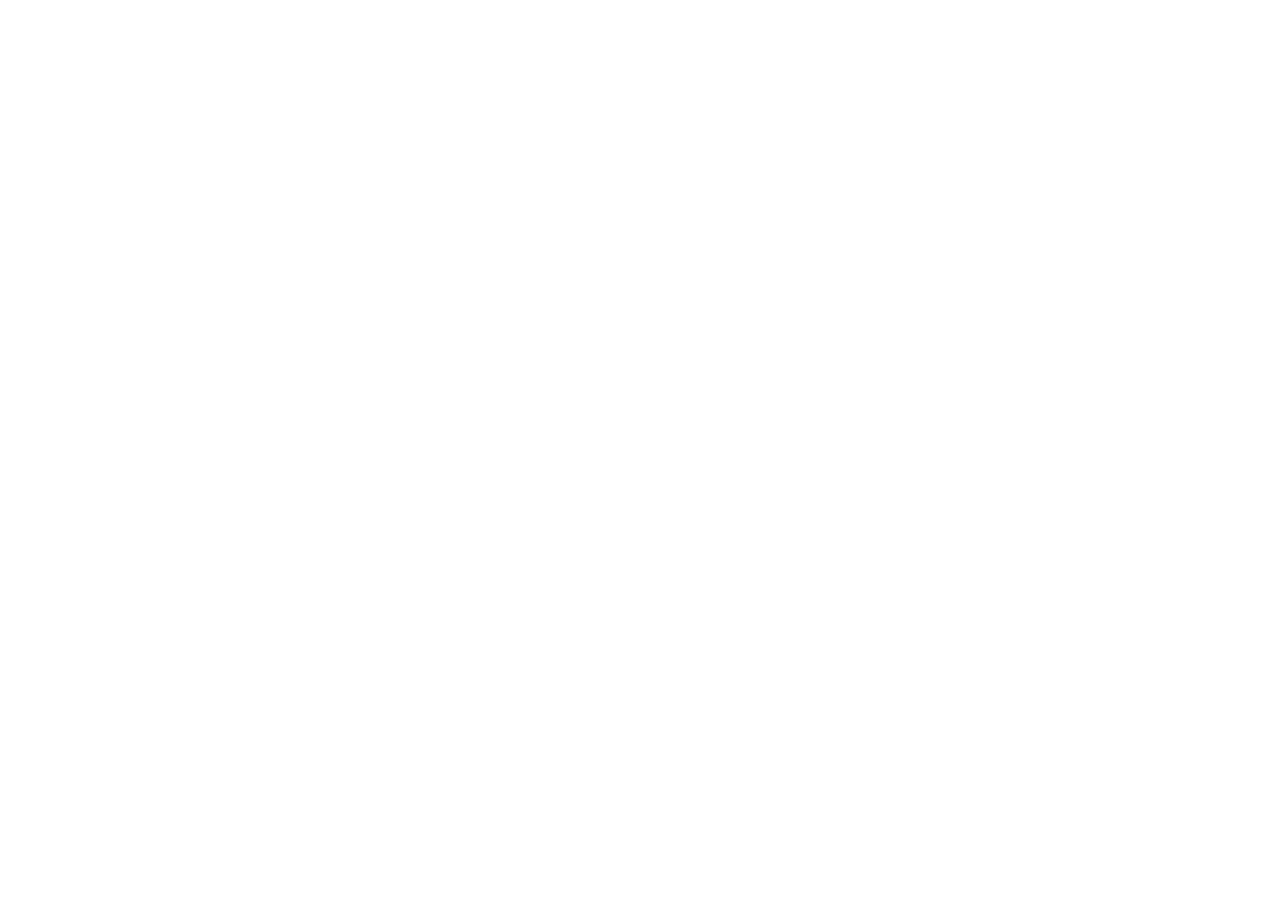
==== index.html @ 6dcc3623 "initial html template" ====
<!DOCTYPE html>
<html lang="en">
  <head>
    <meta charset="UTF-8" />
    <meta http-equiv="X-UA-Compatible" content="IE=edge" />
    <meta name="viewport" content="width=device-width, initial-scale=1.0" />
    <title>Document</title>
  </head>
  <body></body>
</html>
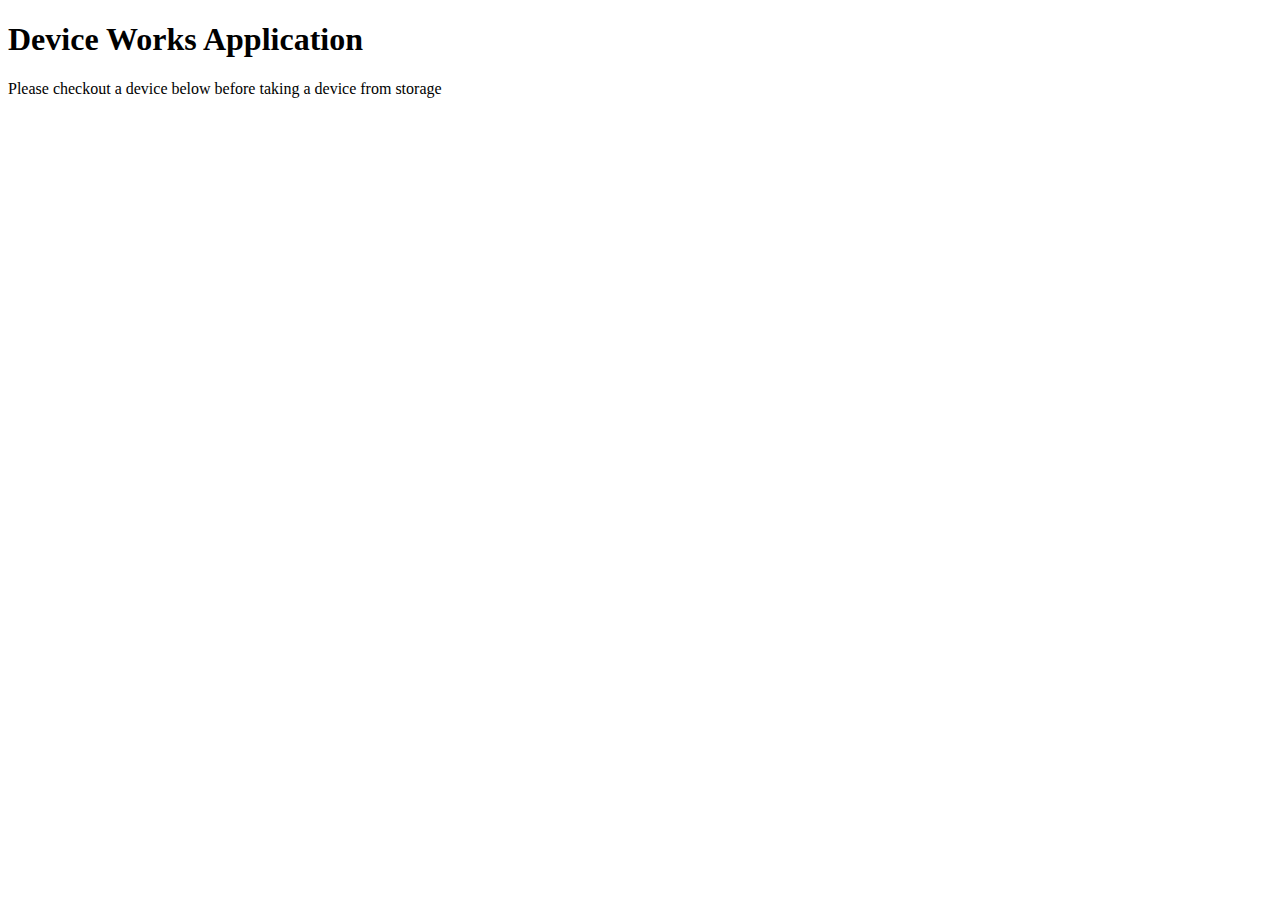
==== commit 0ed17db9: "added html title and css file" ====
--- a/index.html
+++ b/index.html
@@ -4,7 +4,15 @@
     <meta charset="UTF-8" />
     <meta http-equiv="X-UA-Compatible" content="IE=edge" />
     <meta name="viewport" content="width=device-width, initial-scale=1.0" />
+
     <title>Document</title>
+    <link rel="stylesheet" href="styles.css" />
   </head>
-  <body></body>
+
+  <body>
+    <h1 id="title">Device Works Application</h1>
+    <p id="intructions">
+      Please checkout a device below before taking a device from storage
+    </p>
+  </body>
 </html>
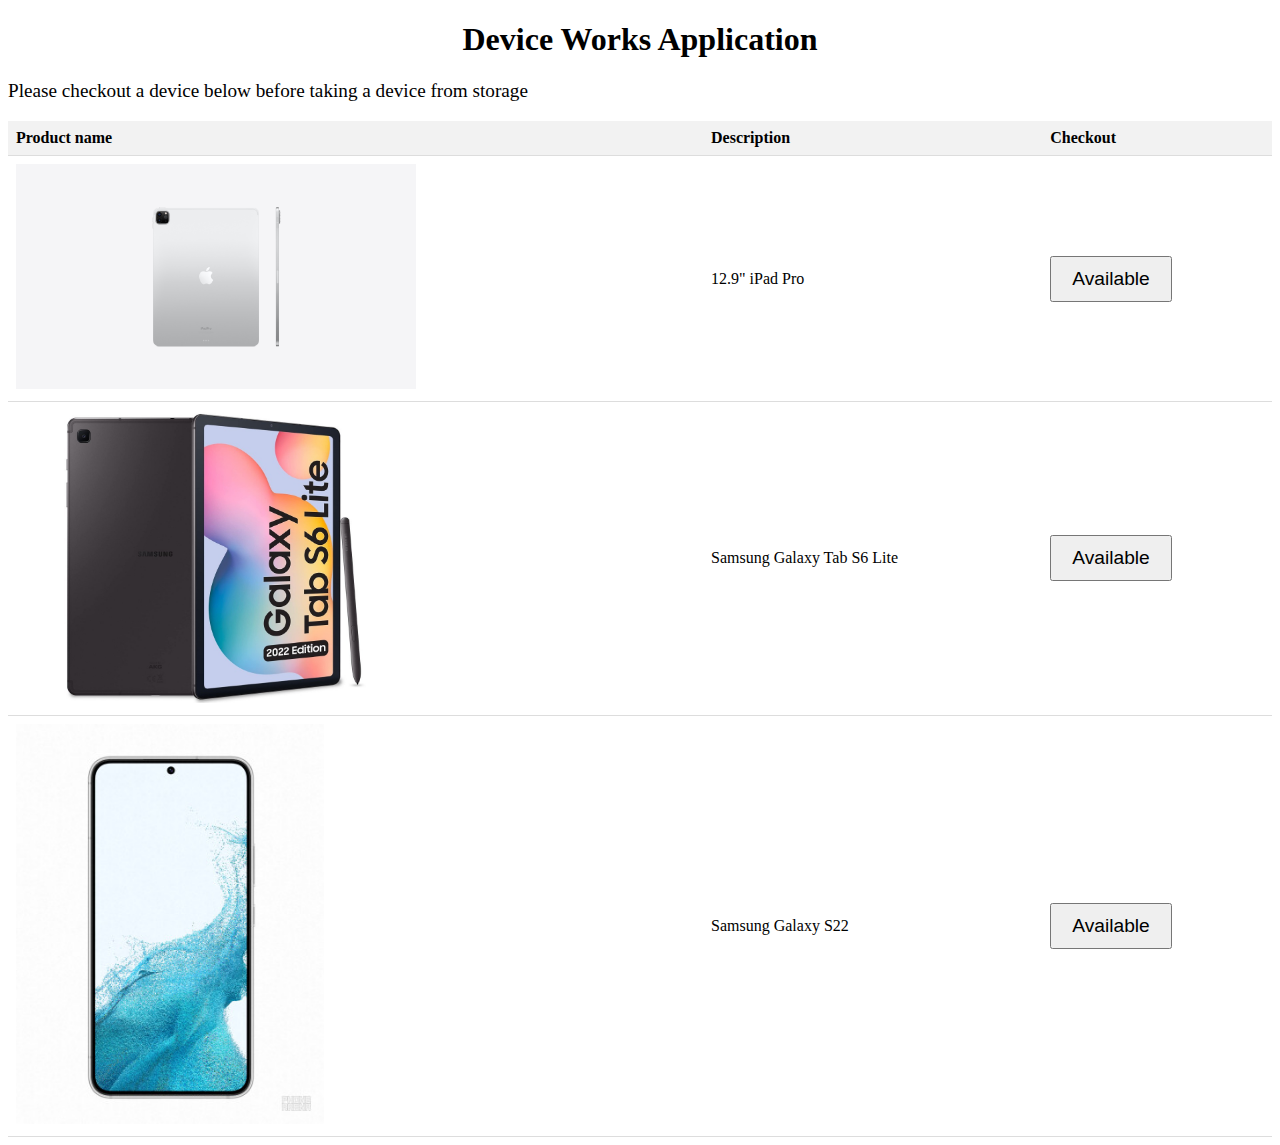
==== commit b8d41af0: "added table and some styling" ====
--- a/index.html
+++ b/index.html
@@ -11,8 +11,36 @@
 
   <body>
     <h1 id="title">Device Works Application</h1>
-    <p id="intructions">
+    <p id="instructions">
       Please checkout a device below before taking a device from storage
     </p>
+    <table>
+      <thead>
+        <tr>
+          <th>Product name</th>
+          <th>Description</th>
+          <th>Checkout</th>
+        </tr>
+      </thead>
+      <tbody>
+        <tr>
+          <td><img src="images/product1.jpeg" alt="12.9 ipad pro"></td>
+          <td>12.9" iPad Pro</td>
+          <td><button class="availability-btn" data-available="true">Available</button></td>
+        </tr>
+        <tr>
+          <td><img src="images/product2.jpg" alt="Samsung Galaxy Tab S6 Lite"></td>
+          <td>Samsung Galaxy Tab S6 Lite</td>
+          <td><button class="availability-btn" data-available="true">Available</button></td>
+        </tr>
+        <tr>
+          <td><img src="images/product3.jpg" alt="Samsung Galaxy S22"></td>
+          <td>Samsung Galaxy S22</td>
+          <td><button class="availability-btn" data-available="true">Available</button></td>
+        </tr>
+      </tbody>
+    </table>
+    
+    </table>
   </body>
 </html>
--- a/styles.css
+++ b/styles.css
@@ -0,0 +1,35 @@
+#title {
+    text-align: center;
+  }
+#instructions {
+    font-size: 1.2em;
+  }  
+table {
+    width: 100%;
+    border-collapse: collapse;
+  }
+  
+  th, td {
+    padding: 8px;
+    text-align: left;
+    border-bottom: 1px solid #ddd;
+  }
+  
+  thead tr {
+    background-color: #f2f2f2;
+  }
+  
+  tbody tr:hover {
+    background-color: #f5f5f5;
+  }
+  
+  td img {
+    max-width: 400px;
+    max-height: 400px;
+  }
+  .availability-btn {
+    font-size: 1.2em;
+    padding: 10px 20px;
+  }
+  
+  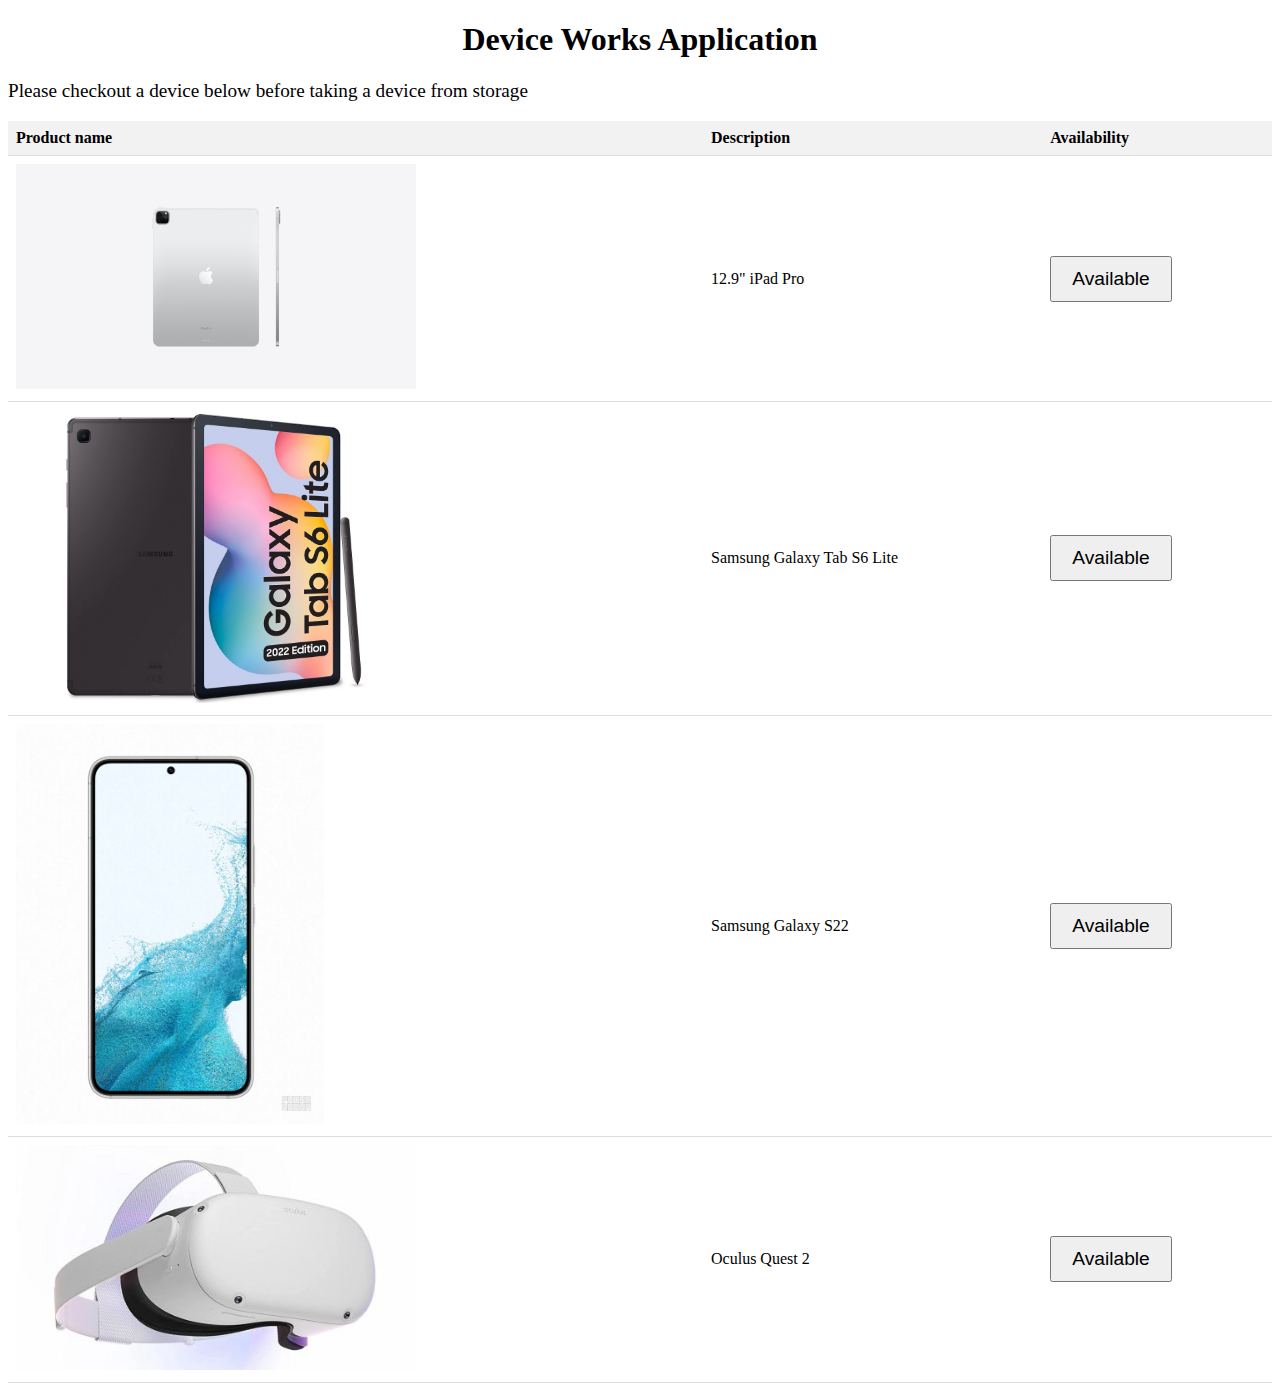
==== commit a83c353c: "linking to checkout page" ====
--- a/index.html
+++ b/index.html
@@ -19,7 +19,7 @@
         <tr>
           <th>Product name</th>
           <th>Description</th>
-          <th>Checkout</th>
+          <th>Availability</th>
         </tr>
       </thead>
       <tbody>
@@ -38,6 +38,11 @@
           <td>Samsung Galaxy S22</td>
           <td><button class="availability-btn" data-available="true">Available</button></td>
         </tr>
+        <tr>
+          <td><img src="images/product4.jpg" alt="Oculus Quest 2"></td>
+          <td>Oculus Quest 2</td>
+          <td><button class="availability-btn" data-available="true">Available</button></td>
+        </tr>
       </tbody>
     </table>
     
